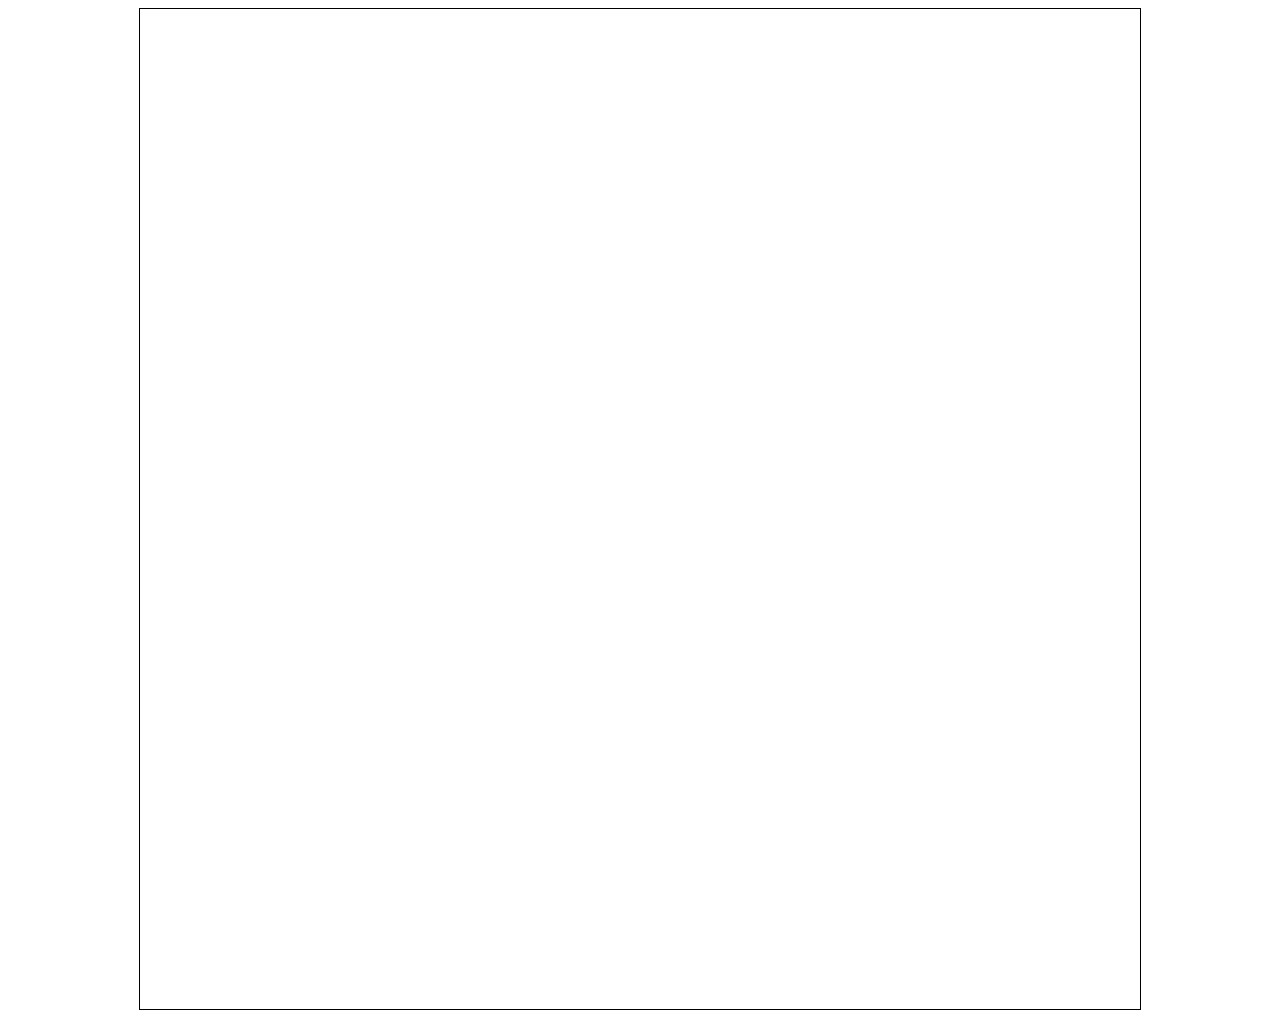
==== Week 5/index.html @ 9c9ff142 "class work and hw" ====
<!DOCTYPE html>
<html lang = "en">
    <head>
        <meta charset="UTF-8">
        <meta name = "viewport", intial-scale="1.0"></meta> 
        <title>Week 5: Geometry Wars</title>
        <style>
            #myCanvas{
                display: block;
                margin-left: auto;
                margin-right: auto;

            }
        </style>
    </head>
    <body>
        <canvas id="myCanvas" width="1000" height="1000" style="border: 1px solid black;"></canvas>
        <script  src="gameplay.js"></script>
        <script src="controls.js"></script>
    </body>
</html>
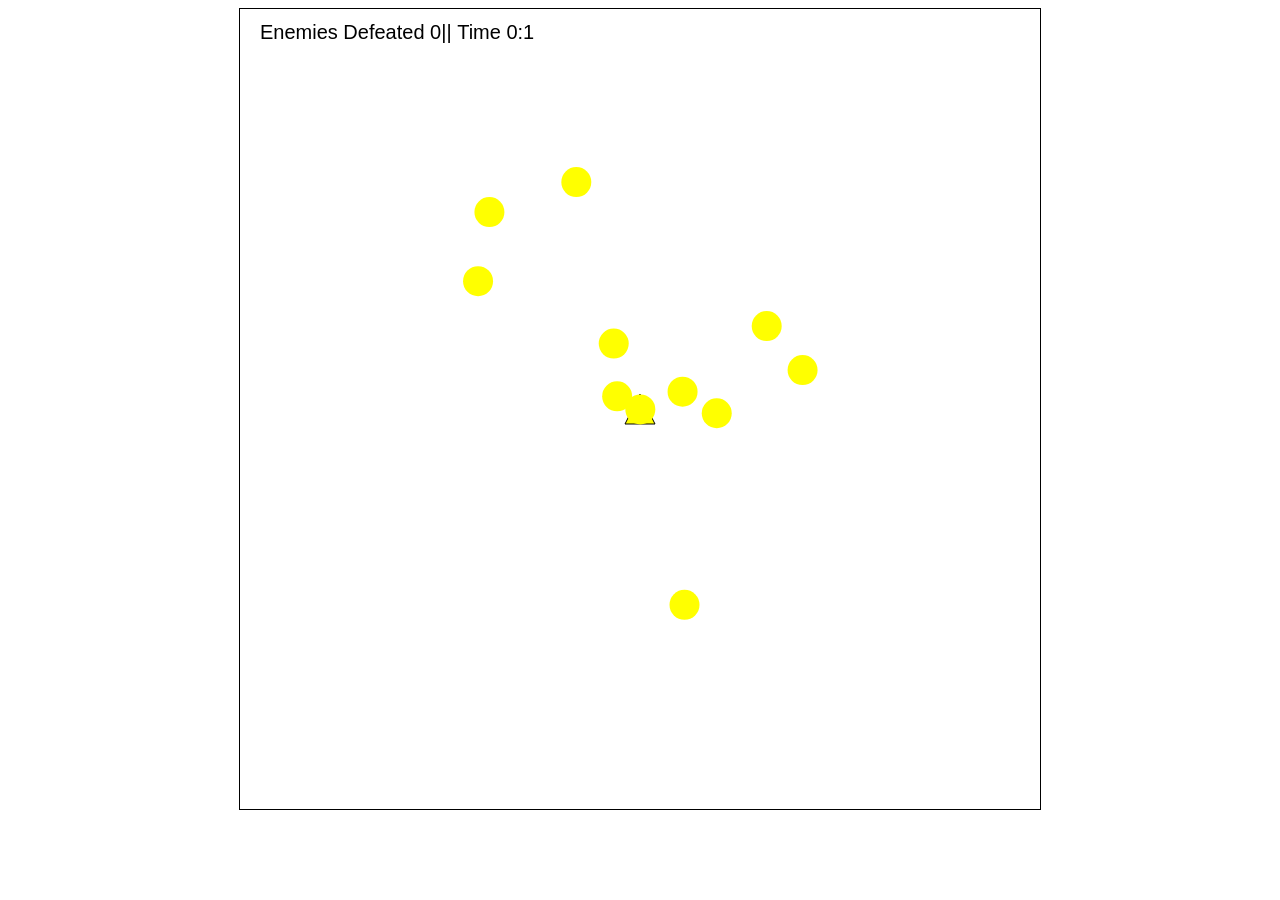
==== commit 0e0591e2: "moving , shooting, chasing" ====
--- a/Week 5/index.html
+++ b/Week 5/index.html
@@ -14,8 +14,8 @@
         </style>
     </head>
     <body>
-        <canvas id="myCanvas" width="1000" height="1000" style="border: 1px solid black;"></canvas>
-        <script  src="gameplay.js"></script>
+        <canvas id="myCanvas" width="800" height="800" style="border: 1px solid black;"></canvas>
         <script src="controls.js"></script>
+        <script src="gameplay.js"></script>
     </body>
 </html>
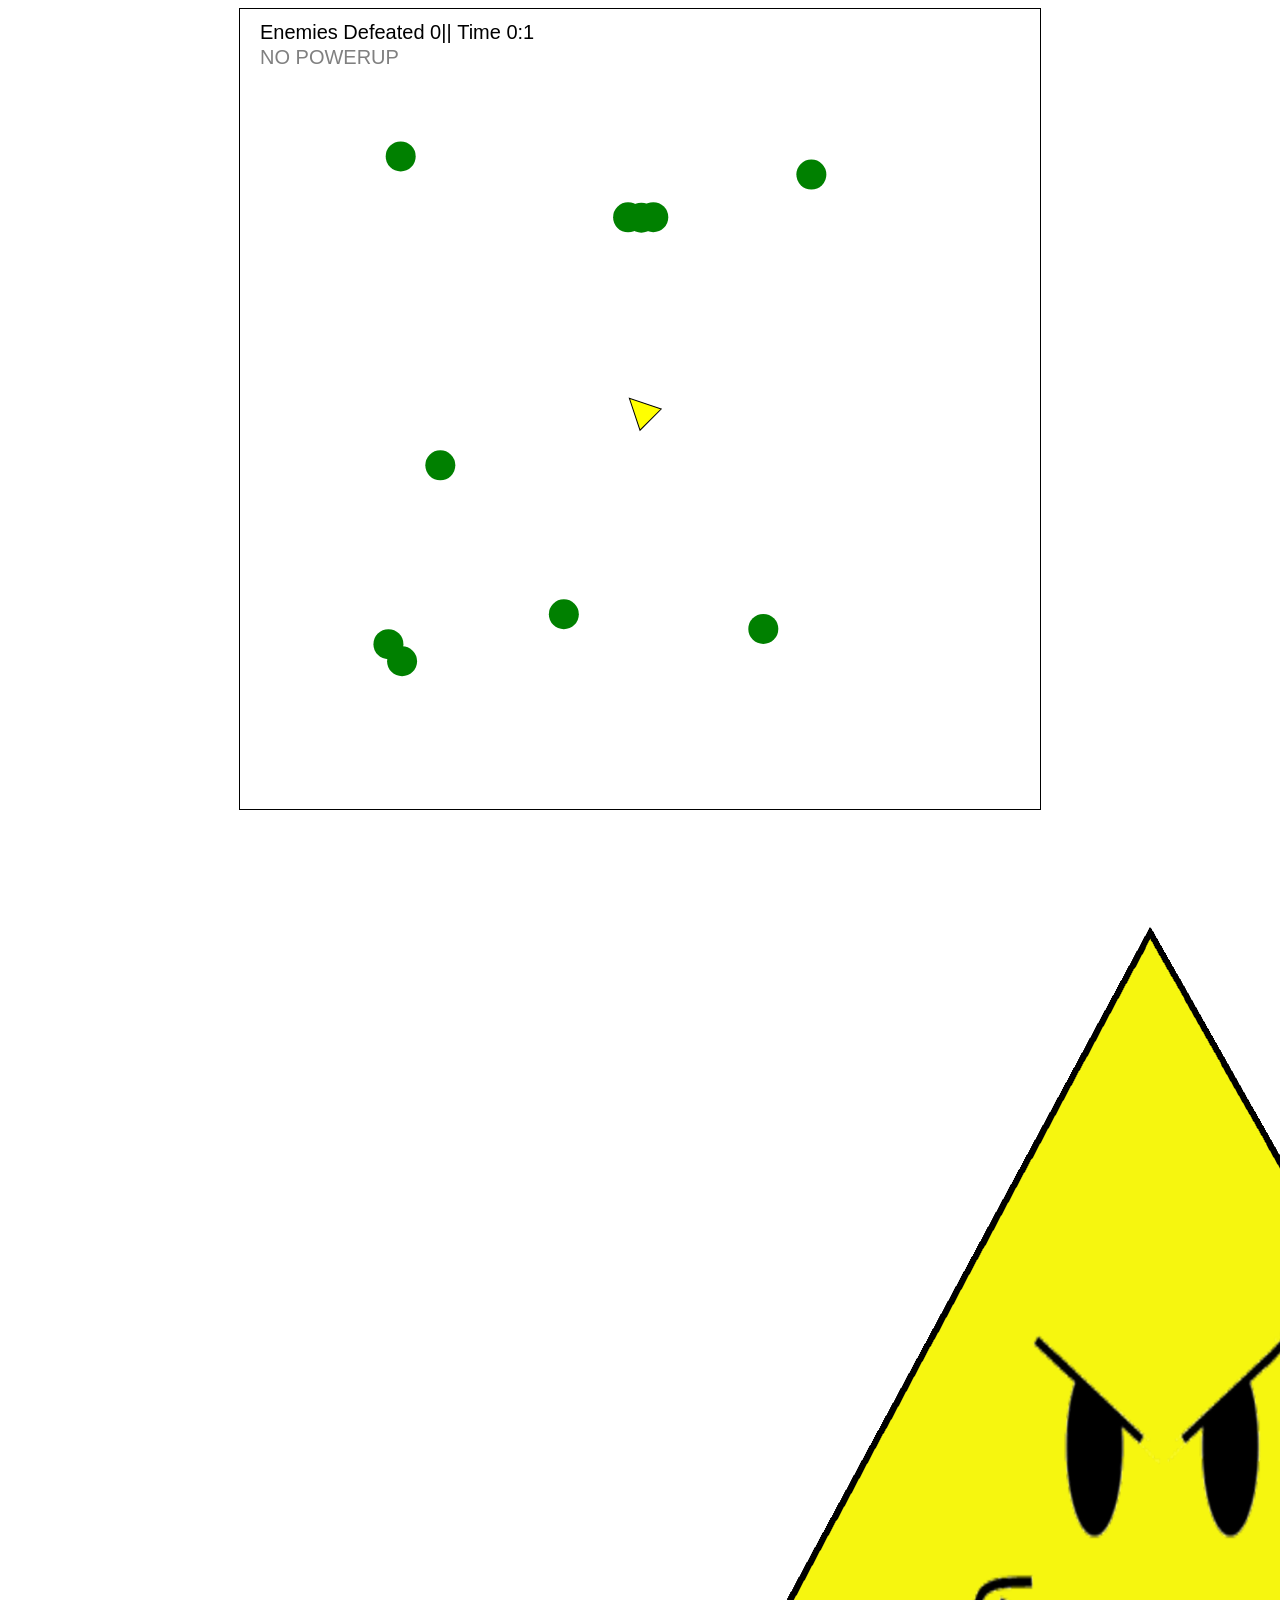
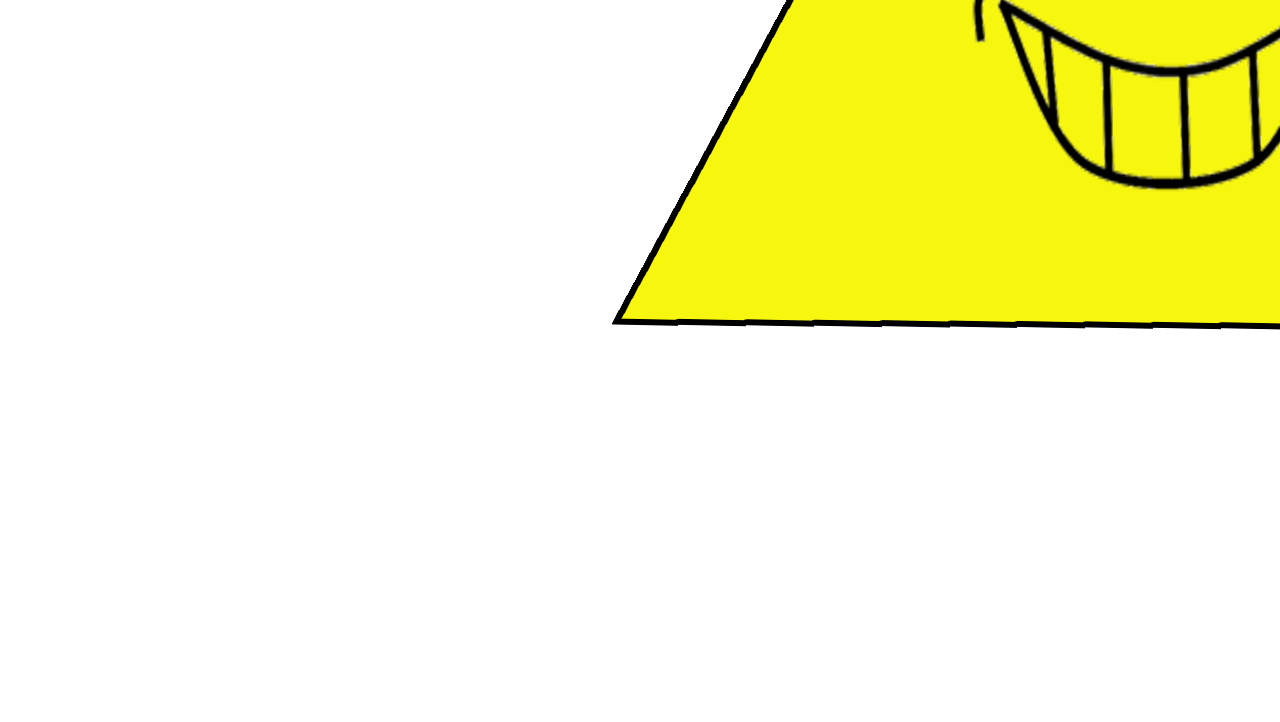
==== commit c642a5b3: "adding player image" ====
--- a/Week 5/index.html
+++ b/Week 5/index.html
@@ -15,6 +15,7 @@
     </head>
     <body>
         <canvas id="myCanvas" width="800" height="800" style="border: 1px solid black;"></canvas>
+        <img src = "images/player.png" alt = "image of sprite" style = "display: inline;" id="player">
         <script src="controls.js"></script>
         <script src="gameplay.js"></script>
     </body>
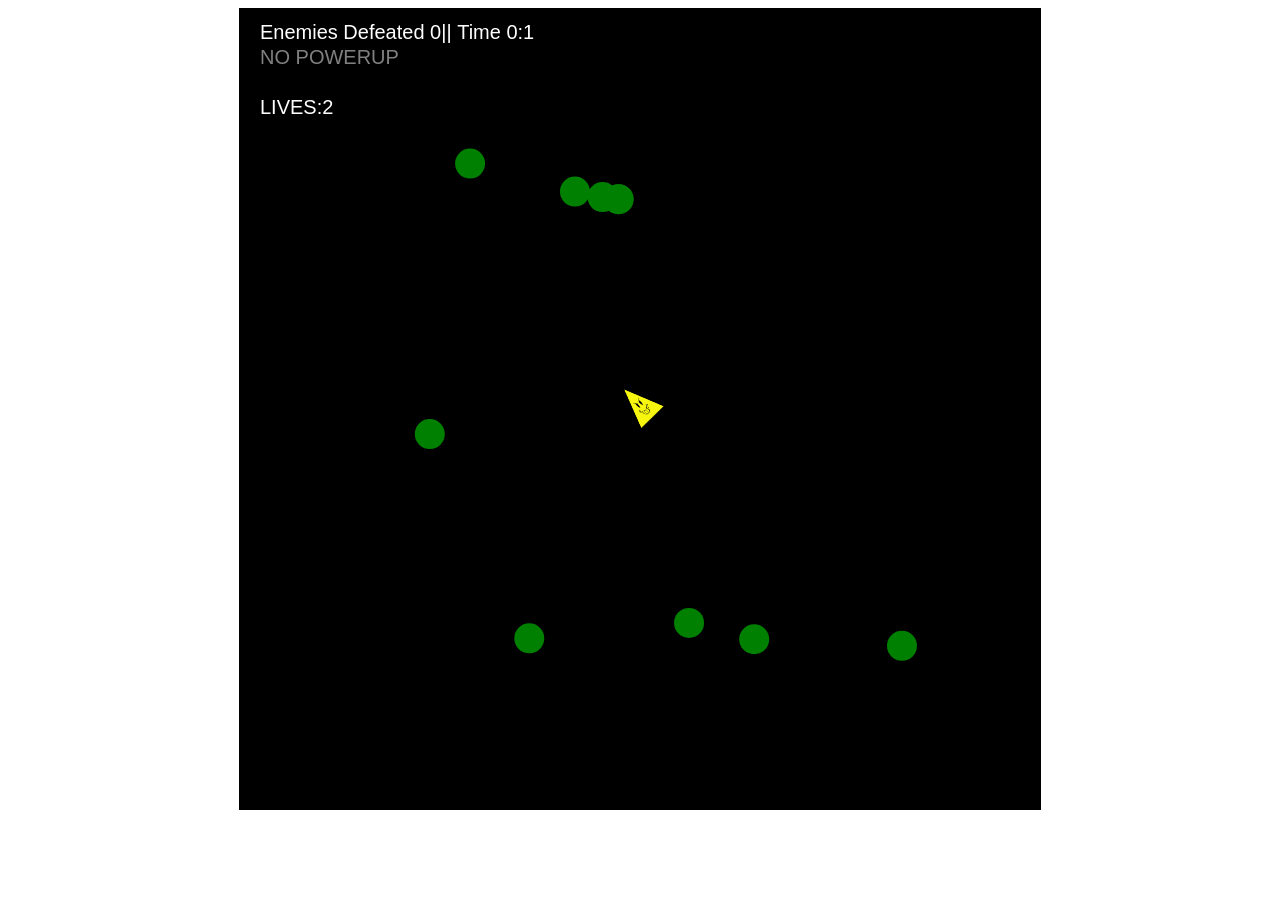
==== commit 205b4198: "a single skin rn" ====
--- a/Week 5/index.html
+++ b/Week 5/index.html
@@ -9,13 +9,14 @@
                 display: block;
                 margin-left: auto;
                 margin-right: auto;
+                background-color: black;
 
             }
         </style>
     </head>
     <body>
         <canvas id="myCanvas" width="800" height="800" style="border: 1px solid black;"></canvas>
-        <img src = "images/player.png" alt = "image of sprite" style = "display: inline;" id="player">
+        <img src = "images/player.png" alt = "image of sprite" style = "display: none;" id="player">
         <script src="controls.js"></script>
         <script src="gameplay.js"></script>
     </body>
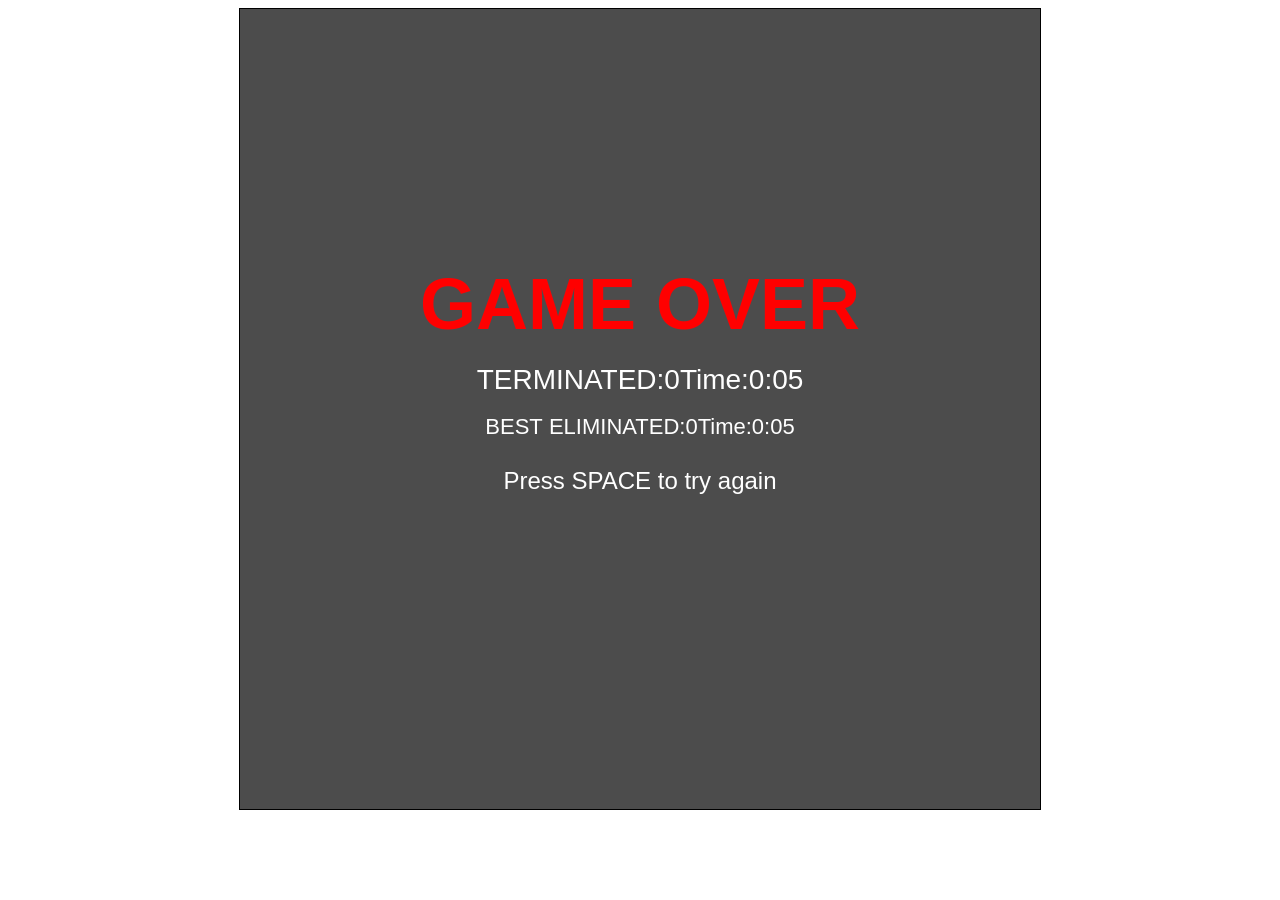
==== commit b592d324: "skins 2" ====
--- a/Week 5/index.html
+++ b/Week 5/index.html
@@ -9,13 +9,14 @@
                 display: block;
                 margin-left: auto;
                 margin-right: auto;
-                background-color: black;
+                background-color:white;
 
             }
         </style>
     </head>
     <body>
         <canvas id="myCanvas" width="800" height="800" style="border: 1px solid black;"></canvas>
+        <img src="images/angry chaser.png" alt="image of sprite" style="display: none;" id = "chaser">
         <img src = "images/player.png" alt = "image of sprite" style = "display: none;" id="player">
         <script src="controls.js"></script>
         <script src="gameplay.js"></script>
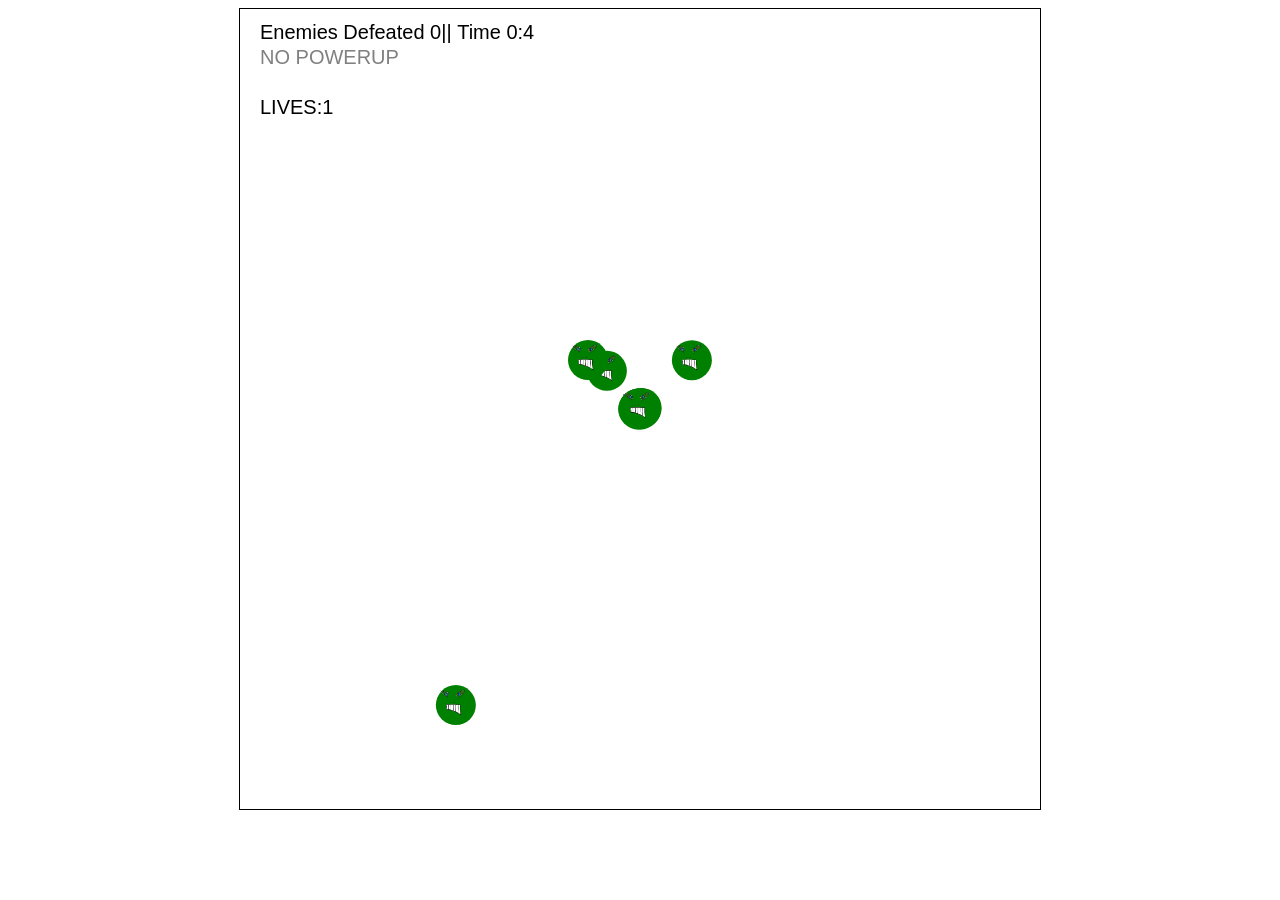
==== commit be7669e0: "powerup changes and skins" ====
--- a/Week 5/index.html
+++ b/Week 5/index.html
@@ -16,8 +16,11 @@
     </head>
     <body>
         <canvas id="myCanvas" width="800" height="800" style="border: 1px solid black;"></canvas>
+        <img src = "images/orbital.png" alt = "image of sprite" style = "display: none;" id ="orbital">
+        <img src="images/snake head.png" alt = "image of sprite" style="display: none;" id ="snakehead">
+        <img src="images/shooter.png" alt="image of sprite" style="display: none;" id = "shooter">
         <img src="images/angry chaser.png" alt="image of sprite" style="display: none;" id = "chaser">
-        <img src = "images/player.png" alt = "image of sprite" style = "display: none;" id="player">
+        <img src = "images/player.png" alt = "image of sprite" style = "display: none;" id ="player">
         <script src="controls.js"></script>
         <script src="gameplay.js"></script>
     </body>
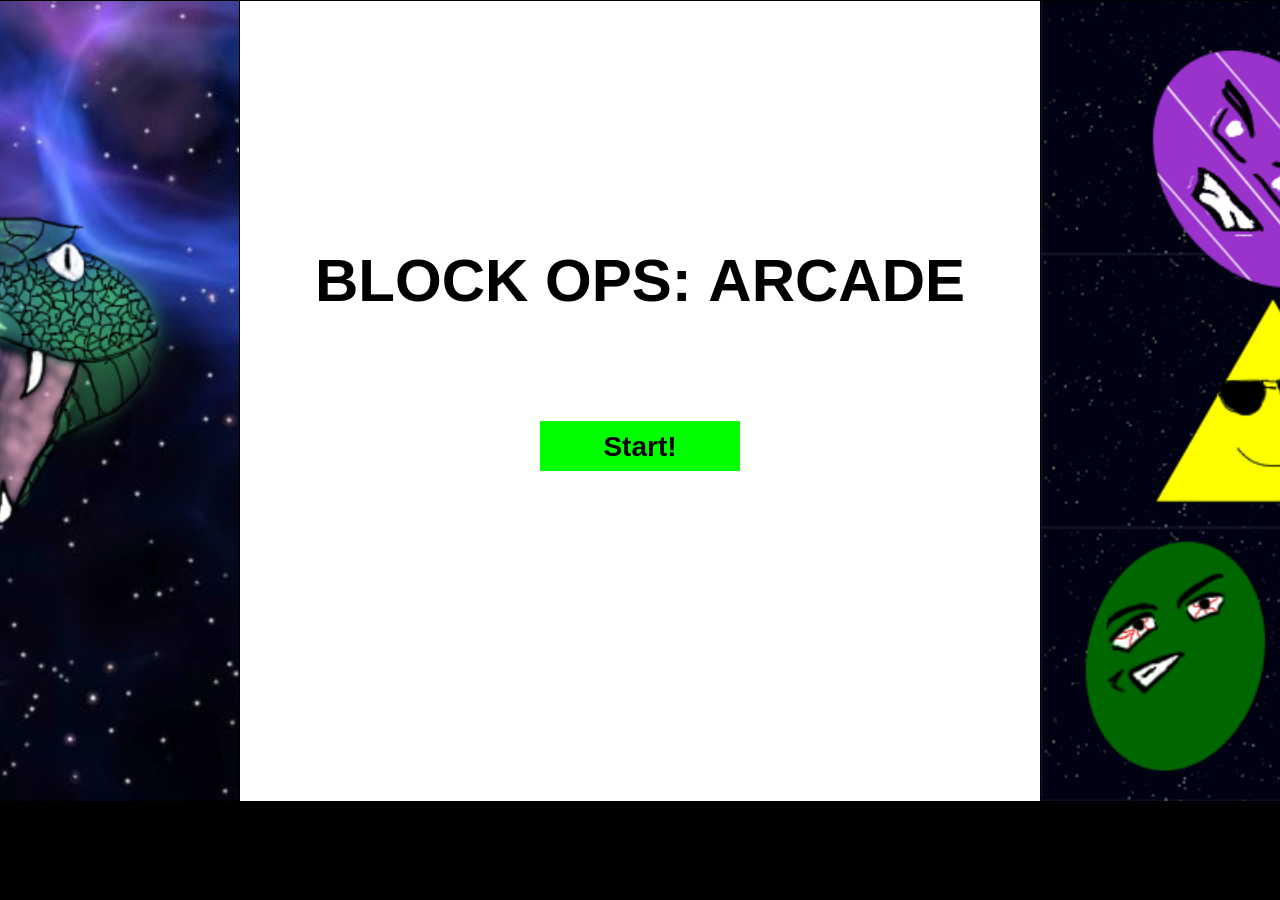
==== commit c5d0748c: "finished version" ====
--- a/Week 5/index.html
+++ b/Week 5/index.html
@@ -5,17 +5,27 @@
         <meta name = "viewport", intial-scale="1.0"></meta> 
         <title>Week 5: Geometry Wars</title>
         <style>
+            body{
+                display: flex;
+                justify-content: center;
+                align-items: center;
+                margin: 0;
+                background-color: black;
+            }
             #myCanvas{
-                display: block;
-                margin-left: auto;
-                margin-right: auto;
-                background-color:white;
-
+                background-color: white;
+            }
+                .side-img{
+                width: 500px;
+                height: 800px;
+                object-fit: cover;
             }
         </style>
     </head>
     <body>
+        <img src="images/snakehead background.png" class="side-img">
         <canvas id="myCanvas" width="800" height="800" style="border: 1px solid black;"></canvas>
+        <img src="images/background right.png" class="side-img">
         <img src = "images/orbital.png" alt = "image of sprite" style = "display: none;" id ="orbital">
         <img src="images/snake head.png" alt = "image of sprite" style="display: none;" id ="snakehead">
         <img src="images/shooter.png" alt="image of sprite" style="display: none;" id = "shooter">
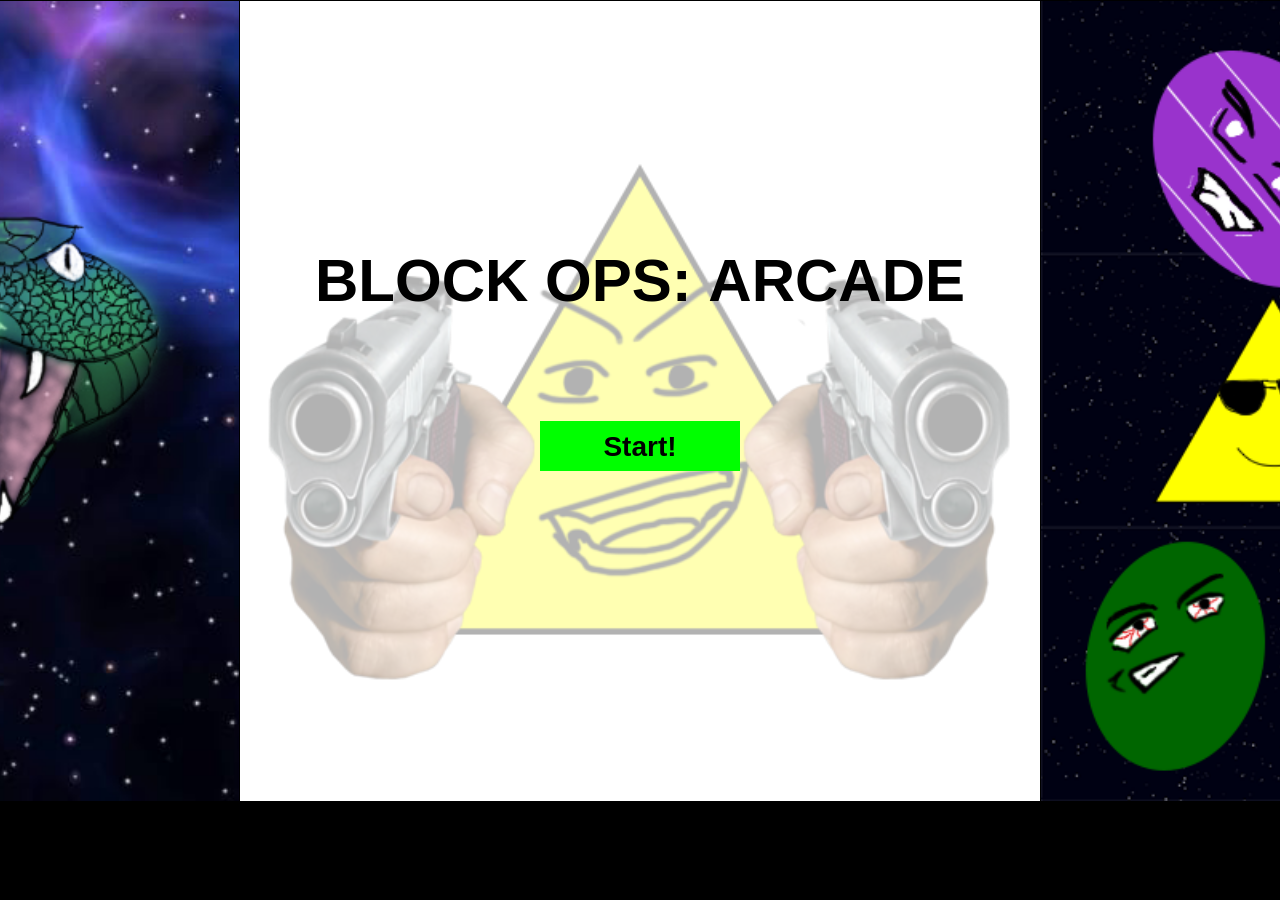
==== commit b27de1cd: "final qol changes" ====
--- a/Week 5/index.html
+++ b/Week 5/index.html
@@ -23,6 +23,7 @@
         </style>
     </head>
     <body>
+        <img src="images/menu background.png" style="display: none;" id = "menubg">
         <img src="images/snakehead background.png" class="side-img">
         <canvas id="myCanvas" width="800" height="800" style="border: 1px solid black;"></canvas>
         <img src="images/background right.png" class="side-img">
